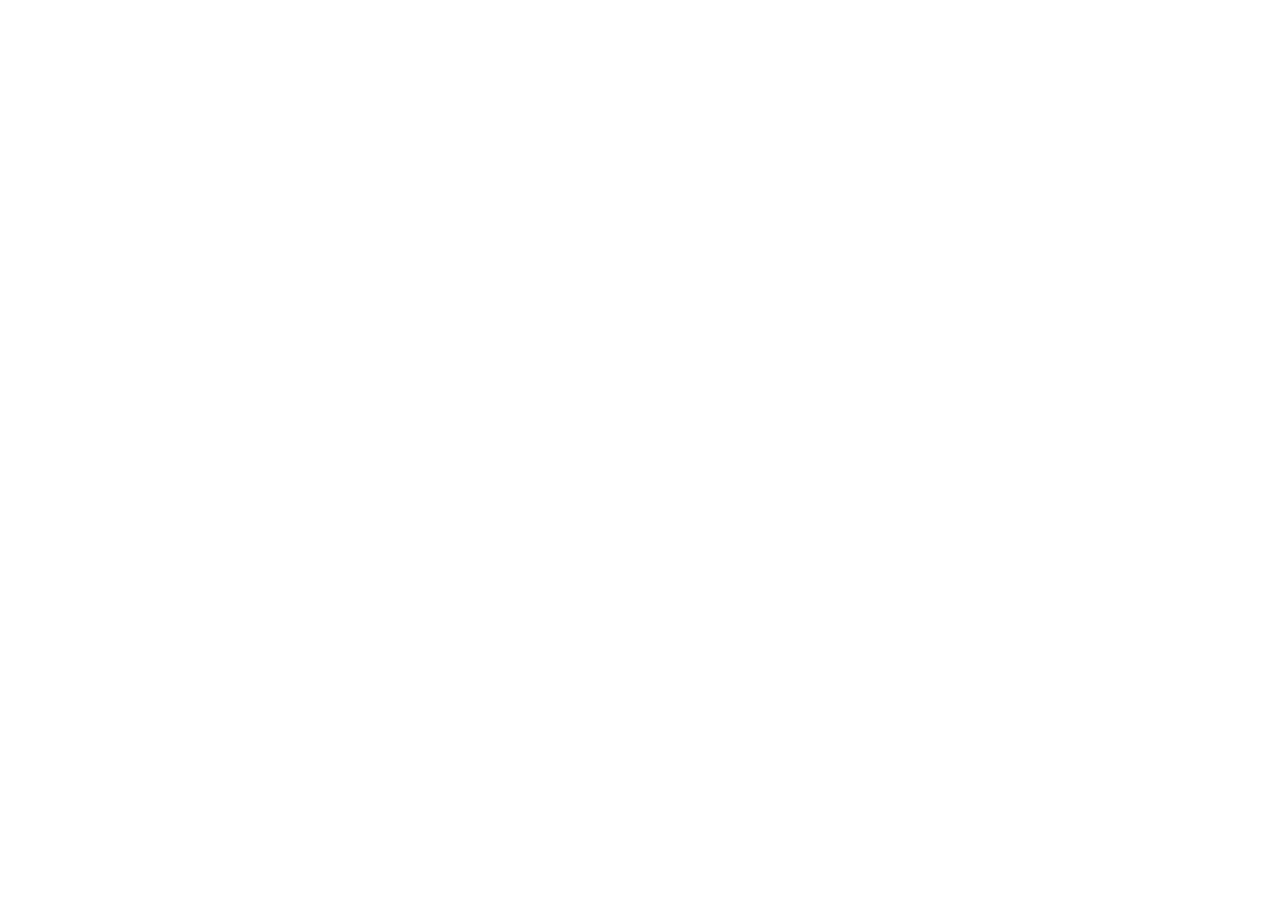
==== pages/AboutMe.html @ 66381723 "Added more pages and Nav links to said pages" ====
<!DOCTYPE html>
<html lang="en">
<head>
    <meta charset="UTF-8">
    <meta name="viewport" content="width=device-width, initial-scale=1.0">
    <title>Om Mig Linnea EK Fotografi</title>
</head>
<body>
    
</body>
</html>
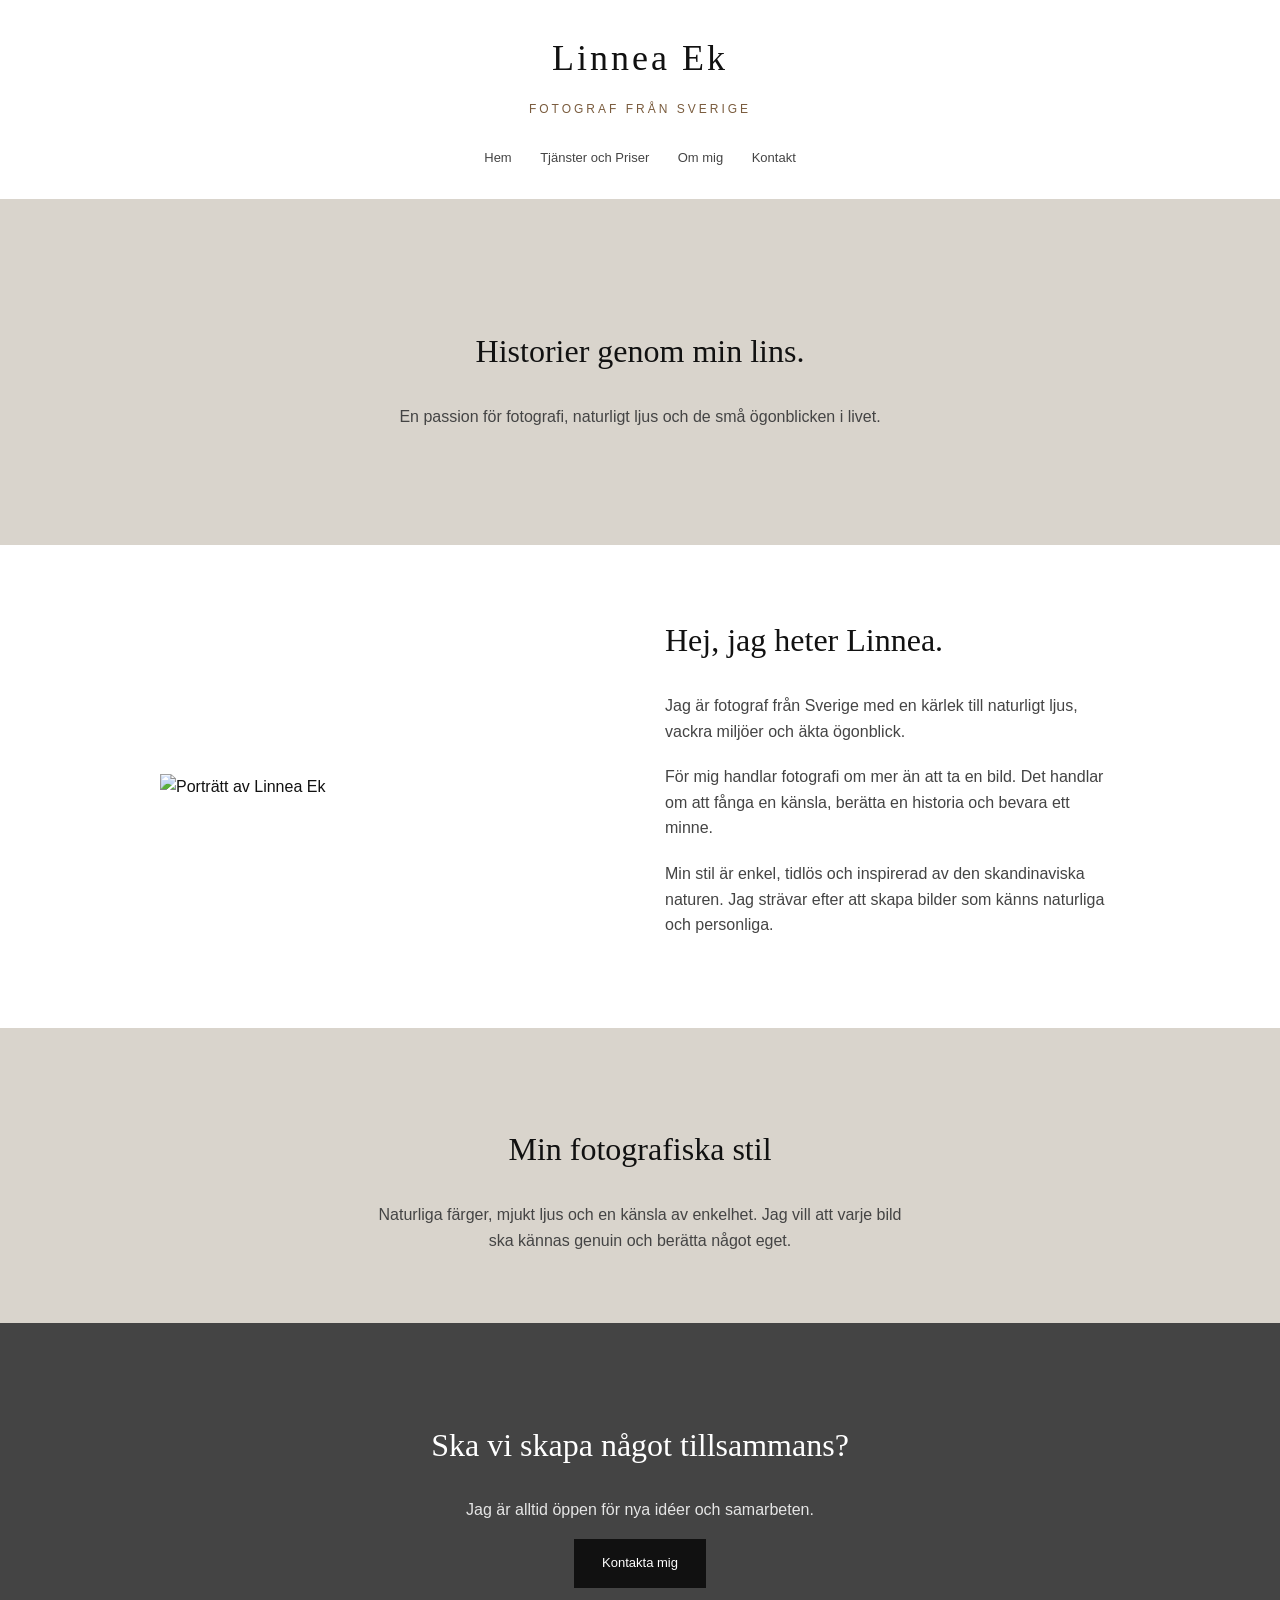
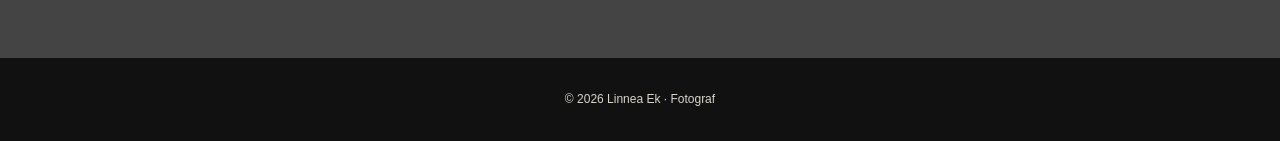
==== commit fbd8b511: "Finished the rest of the website" ====
--- a/pages/AboutMe.html
+++ b/pages/AboutMe.html
@@ -4,8 +4,88 @@
     <meta charset="UTF-8">
     <meta name="viewport" content="width=device-width, initial-scale=1.0">
     <title>Om Mig Linnea EK Fotografi</title>
+    <link rel="stylesheet" href="/style.css">
 </head>
 <body>
-    
+
+    <header>
+        <h1>Linnea Ek</h1>
+        <p>Fotograf från Sverige</p>
+
+        <nav>
+            <a href="/index.html">Hem</a>
+            <a href="Services-Prices.html">Tjänster och Priser</a>
+            <a href="om.html">Om mig</a>
+            <a href="Contact.html">Kontakt</a>
+        </nav>
+    </header>
+
+    <main>
+
+        <section class="intro">
+            <h2>Historier genom min lins.</h2>
+            <p>
+                En passion för fotografi, naturligt ljus
+                och de små ögonblicken i livet.
+            </p>
+        </section>
+
+        <section class="om-mig">
+            <div class="om-bild">
+                <img src="linnea.jpg" alt="Porträtt av Linnea Ek">
+            </div>
+
+            <div class="om-text">
+                <h2>Hej, jag heter Linnea.</h2>
+
+                <p>
+                    Jag är fotograf från Sverige med en kärlek
+                    till naturligt ljus, vackra miljöer och
+                    äkta ögonblick.
+                </p>
+
+                <p>
+                    För mig handlar fotografi om mer än att
+                    ta en bild. Det handlar om att fånga en
+                    känsla, berätta en historia och bevara
+                    ett minne.
+                </p>
+
+                <p>
+                    Min stil är enkel, tidlös och inspirerad
+                    av den skandinaviska naturen. Jag strävar
+                    efter att skapa bilder som känns naturliga
+                    och personliga.
+                </p>
+            </div>
+        </section>
+
+        <section class="min-stil">
+            <h2>Min fotografiska stil</h2>
+
+            <p>
+                Naturliga färger, mjukt ljus och en känsla
+                av enkelhet. Jag vill att varje bild ska
+                kännas genuin och berätta något eget.
+            </p>
+        </section>
+
+        <section class="kontakt">
+            <h2>Ska vi skapa något tillsammans?</h2>
+
+            <p>
+                Jag är alltid öppen för nya idéer och samarbeten.
+            </p>
+
+            <a href="Contact.html">Kontakta mig</a>
+        </section>
+
+    </main>
+
+    <footer>
+        <p>© 2026 Linnea Ek · Fotograf</p>
+    </footer>
+
+
 </body>
 </html>
--- a/style.css
+++ b/style.css
@@ -0,0 +1,291 @@
+* {
+    box-sizing: border-box;
+}
+
+html {
+    scroll-behavior: smooth;
+}
+
+body {
+    margin: 0;
+    font-family: Arial, sans-serif;
+    background: #FFFFFF;
+    color: #111111;
+    line-height: 1.6;
+}
+
+
+header {
+    padding: 30px 20px;
+    text-align: center;
+    background: #FFFFFF;
+}
+
+header h1 {
+    font-family: Georgia, serif;
+    font-size: 36px;
+    font-weight: normal;
+    letter-spacing: 3px;
+    margin: 0;
+}
+
+header p {
+    color: #7A5C3E;
+    font-size: 12px;
+    letter-spacing: 3px;
+    text-transform: uppercase;
+}
+
+
+nav {
+    margin-top: 25px;
+}
+
+nav a {
+    display: inline-block;
+    margin: 0 12px;
+    color: #444444;
+    font-size: 13px;
+    text-decoration: none;
+    transition: color 0.3s;
+}
+
+nav a:hover {
+    color: #7A5C3E;
+}
+
+
+section {
+    padding: 70px 20px;
+    text-align: center;
+}
+
+.intro {
+    background: #D9D4CC;
+    padding: 100px 20px;
+}
+
+h2 {
+    font-family: Georgia, serif;
+    font-size: 32px;
+    font-weight: normal;
+}
+
+.intro p {
+    color: #444444;
+}
+
+
+.galleri {
+    display: flex;
+    justify-content: center;
+    flex-wrap: wrap;
+    gap: 20px;
+    max-width: 1000px;
+    margin: 30px auto 0;
+}
+
+.galleri img {
+    width: 280px;
+    height: 350px;
+    object-fit: cover;
+    transition: opacity 0.3s;
+}
+
+.galleri img:hover {
+    opacity: 0.85;
+}
+
+
+.om {
+    background: #E5E5E5;
+    color: #111111;
+}
+
+.om p {
+    max-width: 500px;
+    margin: 0 auto;
+}
+
+
+.kontakt {
+    background: #444444;
+    color: #FFFFFF;
+}
+
+.kontakt p {
+    color: #E5E5E5;
+}
+
+
+footer {
+    padding: 20px;
+    text-align: center;
+    background: #111111;
+    color: #D9D4CC;
+    font-size: 12px;
+}
+
+
+.kontakt-formular {
+    max-width: 600px;
+    margin: 0 auto;
+    text-align: left;
+}
+
+.kontakt-formular h2,
+.kontakt-info h2 {
+    text-align: center;
+}
+
+.kontakt-formular label {
+    display: block;
+    margin-top: 20px;
+    margin-bottom: 8px;
+    font-size: 14px;
+}
+
+.kontakt-formular input,
+.kontakt-formular textarea {
+    width: 100%;
+    padding: 14px;
+    border: 1px solid #D9D4CC;
+    background: #FFFFFF;
+    color: #111111;
+    font-family: Arial, sans-serif;
+    font-size: 14px;
+}
+
+.kontakt-formular input:focus,
+.kontakt-formular textarea:focus {
+    outline: 1px solid #7A5C3E;
+}
+
+.kontakt-formular textarea {
+    resize: vertical;
+}
+
+.kontakt-formular button {
+    margin-top: 25px;
+    padding: 14px 28px;
+    border: none;
+    background: #111111;
+    color: #FFFFFF;
+    font-size: 13px;
+    cursor: pointer;
+}
+
+.kontakt-formular button:hover {
+    background: #7A5C3E;
+}
+
+.kontakt-info {
+    background: #E5E5E5;
+}
+
+.kontakt-info p {
+    color: #444444;
+}
+
+
+.om-mig {
+    display: flex;
+    align-items: center;
+    justify-content: center;
+    gap: 50px;
+    max-width: 1000px;
+    margin: 0 auto;
+    text-align: left;
+}
+
+.om-bild {
+    flex: 1;
+}
+
+.om-bild img {
+    display: block;
+    width: 100%;
+    max-height: 500px;
+    object-fit: cover;
+}
+
+.om-text {
+    flex: 1;
+}
+
+.om-text h2 {
+    margin-top: 0;
+}
+
+.om-text p {
+    margin-bottom: 20px;
+    color: #444444;
+}
+
+
+.min-stil {
+    background: #D9D4CC;
+}
+
+.min-stil p {
+    max-width: 550px;
+    margin: 0 auto;
+    color: #444444;
+}
+
+.kontakt a {
+    display: inline-block;
+    padding: 14px 28px;
+    background: #111111;
+    color: #FFFFFF;
+    text-decoration: none;
+    font-size: 13px;
+    transition: background 0.3s;
+}
+
+.kontakt a:hover {
+    background: #7A5C3E;
+}
+
+/* Mobil */
+@media (max-width: 600px) {
+    header h1 {
+        font-size: 30px;
+    }
+
+    nav a {
+        margin: 5px 8px;
+    }
+
+    section,
+    .intro {
+        padding: 50px 20px;
+    }
+
+    .galleri img {
+        width: 100%;
+        height: 350px;
+    }
+
+    h2 {
+        font-size: 27px;
+    }
+}
+
+
+@media (max-width: 700px) {
+    .om-mig {
+        flex-direction: column;
+        gap: 25px;
+        text-align: left;
+    }
+
+    .om-bild,
+    .om-text {
+        width: 100%;
+    }
+
+    .om-bild img {
+        max-height: 400px;
+    }
+}
